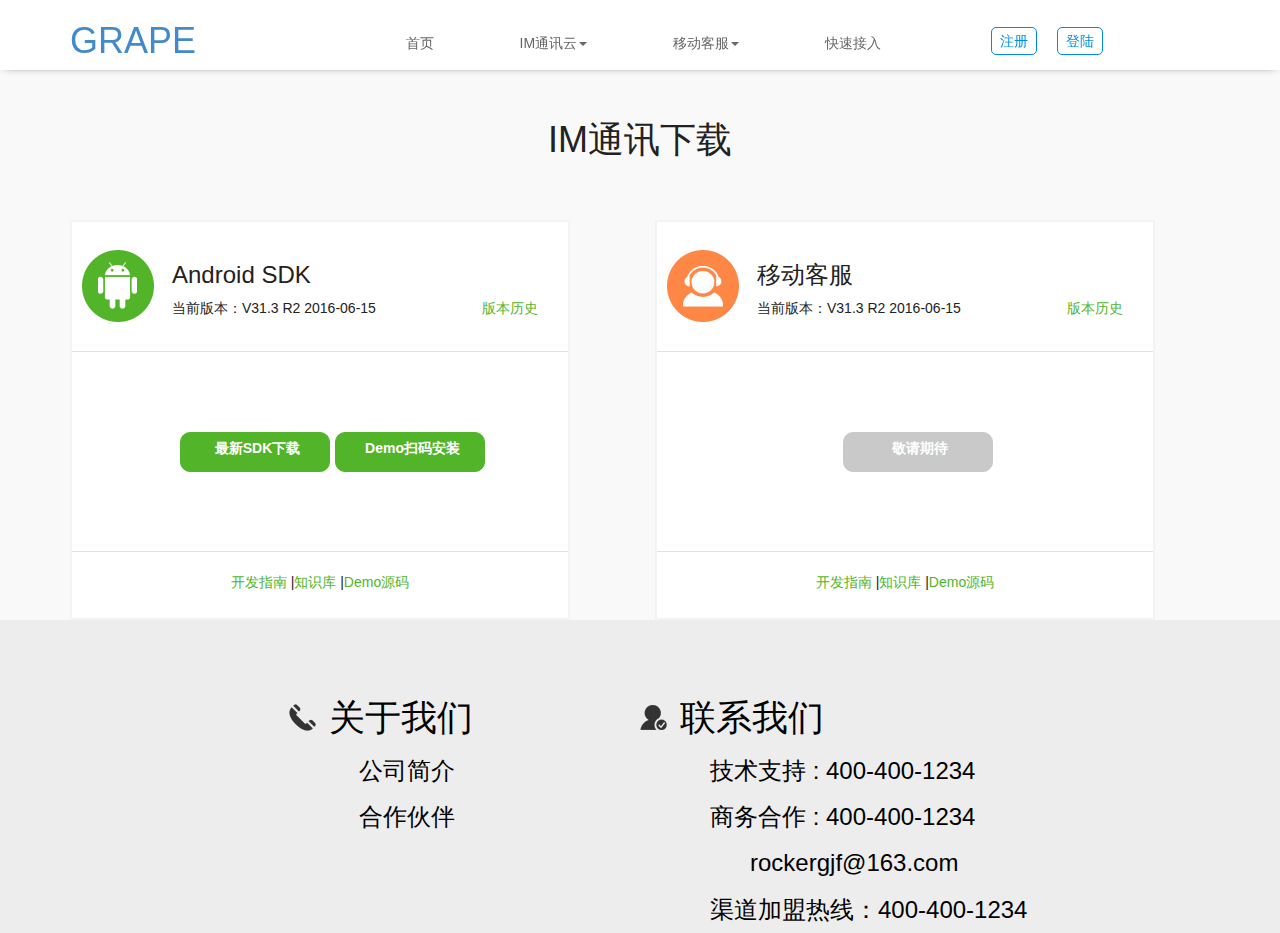
==== IMDownLoad.html @ f31fb7a4 "完成注册的页面 新问题：无 遗留问题：在ie8显示手机式样" ====
<!DOCTYPE html>
<!--[if lt IE 7]>      <html class="no-js lt-ie9 lt-ie8 lt-ie7"> <![endif]-->
<!--[if IE 7]>         <html class="no-js lt-ie9 lt-ie8"> <![endif]-->
<!--[if IE 8]>         <html class="no-js lt-ie9"> <![endif]-->
<!-- no-js 是Modernizr.js中的获取的样式标签，用于让不支持html5浏览器支持html5标签-->
<!--[if gt IE 8]><!--> <html class="no-js"> <!--<![endif]-->
<head>
    <meta charset="UTF-8">
    <!--Edge 模式告诉 IE 以最高级模式渲染文档，也就是任何 IE 版本都以当前版本所支持的最高级标准模式渲染，避免版本升级造成的影响-->
    <meta http-equiv="X-UA-Compatible" content="IE=edge">
    <title>Title</title>
    <meta name="description" content="">
    <meta name="viewport" content="width=device-width, initial-scale=1">
    <!-- Fallback For IE 9 [ Media Query and html5 Shim] -->
    <!--[if lt IE 9]>
    <script src="http://css3-mediaqueries-js.googlecode.com/svn/trunk/css3-mediaqueries.js"></script>

    <script src="http://html5shim.googlecode.com/svn/trunk/html5.js"></script>
    <![endif]-->
    <link rel="shortcut icon" type="image/x-icon" href="images/lzfavicon.ico" />

    <!-- Vendor(供应商) CSS -->
    <link rel="stylesheet" href="css/animate.css" media="all"  />
    <link rel="stylesheet" href="css/grid.css" media="all"  />
    <link rel="stylesheet" href="css/bootstrap.min.css" media="all" />
    <link rel="stylesheet" href="css/bootstrap-theme.min.css" media="all" />
    <link rel="stylesheet" href="css/hover.css" media="all" />
    <link rel="stylesheet" href="css/cbxnewgridhover.css" media="all" />
    <link rel="stylesheet" href="css/font-awesome.min.css" media="all" />
    <!-- <link rel="stylesheet" href="css/animate.css"> -->
    <!-- <link href="//maxcdn.bootstrapcdn.com/font-awesome/4.1.0/css/font-awesome.min.css" rel="stylesheet"> -->

    <!---<link href='http://fonts.googleapis.com/css?family=Open+Sans:300, 400,600,700|Raleway:400,300,500,700,600,900' rel='stylesheet' type='text/css'>--->

    <!-- Custom CSS -->
    <link rel="stylesheet" href="css/style.css" media="all" />

    <link rel="stylesheet" id="lz-switcher-style" href="css/switcher-default.css" media="all" />

    <!-- 该js框架式让 Internet Explorer 6-8 支持 HTML5 的标签-->
    <script src="js/vendor/modernizr-2.6.2.min.js"></script>

</head>
<body style="background: #f9f9f9">
<!--[if lt IE 8]>
<p class="browsehappy">We are Extreamly sorry, But the browser you are using is probably from when civilization started. Which is way behind to view this site properly. Please update to a modern browser, At least a real browser. </p>
<![endif]-->
<header  class="navbar-fixed-top" style="display: block">
    <nav class="navbar " role="navigation">
        <div class="container">
            <div class="row">
                <!-- 手机端显示导航条-->
                <div class="col-sm-3">
                    <div class="navbar-header">
                        <button type="button" class="navbar-toggle collapsed" data-toggle="collapse" data-target="#bs-example-navbar-collapse-1">
                            <span class="sr-only">Toggle navigation</span>
                            <span class="icon-bar"></span>
                            <span class="icon-bar"></span>
                            <span class="icon-bar"></span>
                        </button>
                        <h1><a class="nav-brand" href="">GRAPE</a></h1>
                    </div>

                </div>
                <div class="col-sm-8">
                    <!-- Collect the nav toggling -->
                    <div class="collapse navbar-collapse navbar-example" id="bs-example-navbar-collapse-1">
                        <ul class="nav navbar-nav">
                            <li><a href="#lz-headertop">首页</a></li>
                            <li><a href="#feature"  class="dropdown-toggle" data-toggle="dropdown">IM通讯云<b class="caret"></b></a>
                                <ul class="dropdown-menu">
                                    <li><a href="#">PHP</a></li>
                                    <li class="divider"></li>
                                    <li><a href="#">MySQL</a></li>
                                </ul>
                            </li>
                            <li><a href="#description"  class="dropdown-toggle" data-toggle="dropdown">移动客服<b class="caret"></b></a>
                                <ul class="dropdown-menu">
                                    <li><a href="#">PHP</a></li>
                                    <li class="divider"></li>
                                    <li><a href="#">MySQL</a></li>
                                </ul>
                            </li>
                            <li><a href="#screenshot">快速接入</a></li>
                        </ul>

                        <div class="register-login-div"><ul class="register-login"><li><a href="login.html">注册</a></li><li><a href=" ">登陆</a></li></ul></div>
                    </div><!-- /.navbar-collapse -->

                </div>
            </div>

        </div>
        </div>
    </nav>
</header>


<section  id = "imdownload" class="imdownload">
    <div class="container">
        <div class="row">
            <div class="imdownload-title"><h1>IM通讯下载</h1></div>

        </div>
        <div class="row imdownload-cont">
            <div class="col-sm-6 ">
                <div class="imdownload-left">
                    <div class="imdownload-left-first">
                        <div class="imdownload-left-first-title-left">
                            <h3>Android SDK</h3>
                            <h7>当前版本：V31.3 R2 2016-06-15</h7>
                        </div>
                        <div class="imdownload-left-first-title-right"><h3>&nbsp;</h3><h7><a href="">版本历史</a> </h7></div>
                    </div>
                    <div class="imdownload-left-second"><a href="">最新SDK下载</a><a href="">Demo扫码安装</a>  </div>
                    <div class="imdownload-left-third"><a href="">开发指南</a>  |<a href="">知识库</a>  |<a href="">Demo源码</a>  </div>
                </div>
            </div>
            <div class="col-sm-6  ">
                <div class="imdownload-left">
                    <div class="imdownload-right-first">
                        <div class="imdownload-left-first-title-left">
                            <h3>移动客服</h3>
                            <h7>当前版本：V31.3 R2 2016-06-15</h7>
                        </div>
                        <div class="imdownload-left-first-title-right"><h3>&nbsp;</h3><h7><a href="">版本历史</a> </h7></div>
                    </div>
                    <div class="imdownload-right-second"><a href="">敬请期待</a>  </div>
                    <div class="imdownload-left-third"><a href="">开发指南</a>  |<a href="">知识库</a>  |<a href="">Demo源码</a>  </div>
                </div>
            </div>
        </div>
    </div>
</section>

<footer class="footer-style" id="banner4" >
    <div class="container">
        <div class="row">
            <div class="col-sm-6 footer-left">
                <h1><a href="">关于我们</a> </h1>
                <h3><a href="">公司简介</a> </h3>
                <h3><a href="">合作伙伴</a> </h3>
            </div>
            <div class="col-sm-6 footer-right">
                <h1><a href="">联系我们</a> </h1>
                <h3><a href="">技术支持 : 400-400-1234</a> </h3>
                <h3><a href="">商务合作 : 400-400-1234</a> </h3>
                <h3>&nbsp;&nbsp;&nbsp;&nbsp;&nbsp;&nbsp;<a href="">rockergjf@163.com</a> </h3>
                <h3><a href="">渠道加盟热线：400-400-1234</a> </h3>

            </div>
        </div>
    </div>
</footer>
<!--  ####### site script content here ######## -->

<script type="text/javascript" src="js/vendor/jquery-1.11.1.min.js"></script>
<!-- load if our contact form or email subscribe options is used -->
<script src="js/vendor/jquery.validate.min.js"></script>
<!-- if load google maps then load this api -->
<!---<script type="text/javascript" src="https://maps.googleapis.com/maps/api/js?v=3.exp"></script>--->

<!-- if load portfolio then load this plugin -->
<script type="text/javascript" src="js/jquery.mixitup.min.js"></script>

<script type="text/javascript" src="js/grid.js"></script>

<!-- wow effect plugin -->
<script type="text/javascript" src="js/wow.min.js"></script>

<script type="text/javascript" src="js/jquery.stellar.js"></script>

<!-- load bootstrap js -->
<script type="text/javascript" src="js/bootstrap.min.js"></script>

<!-- if use kk countdown plugin then use this plugin -->
<script type="text/javascript" src="js/kkcountdown.min.js"></script>

<script type="text/javascript" src="js/imagesloaded.pkgd.min.js"></script>

<!-- Shuffle.min js -->
<script src="js/jquery.shuffle.min.js"></script>


<script type="text/javascript" src="js/main.js"></script>
<!-- LZ Custom JS  -->
<!-- <script type="text/javascript" src="js/lz-custom.js"></script>-->
</body>
</html>
---- css/grid.css ----
.da-thumbs li a,
.da-thumbs li a img {
	display: block;
	position: relative;
}
.da-thumbs li a {
	overflow: hidden;
}

.da-thumbs li a div {
/*	position: absolute;
	background: #333;
	background: rgba(75,75,75,0.7);
	width: 100%;
	height: 100%;*/
}

.da-thumbs li a div span {
	display: block;
	padding: 10px 0;
	margin: 40px 20px 20px 20px;
	text-transform: uppercase;
	font-weight: normal;
	color: rgba(255,255,255,0.9);
	text-shadow: 1px 1px 1px rgba(0,0,0,0.2);
	border-bottom: 1px solid rgba(255,255,255,0.5);
	box-shadow: 0 1px 0 rgba(0,0,0,0.1), 0 -10px 0 rgba(255,255,255,0.3);
}



.container-grid {
	width: 100%;
	position: relative;
}

.container-grid > header {
	width: 100%;
	max-width: 1240px;
	margin: 0 auto;
	position: relative;
	padding: 0 30px 50px 30px;
}

.container-grid > header {
	padding: 60px 30px 50px;
	text-align: center;
}

.container-grid > header h1 {
	font-size: 34px;
	line-height: 38px;
	margin: 0 auto;
	font-weight: 700;
	color: #333;
}

.container-grid > header h1 span {
	display: block;
	font-size: 20px;
	font-weight: 300;
}

.main > p {
	text-align: center;
	padding: 50px 20px;
}
/*

*/
/* Header Style *//*

.codrops-top {
	line-height: 24px;
	font-size: 11px;
	background: #fff;
	background: rgba(255, 255, 255, 0.5);
	text-transform: uppercase;
	z-index: 9999;
	position: relative;
	box-shadow: 1px 0px 2px rgba(0,0,0,0.2);
}

.codrops-top a {
	padding: 0px 10px;
	letter-spacing: 1px;
	color: #333;
	display: inline-block;
}

.codrops-top a:hover {
	background: rgba(255,255,255,0.8);
	color: #000;
}

.codrops-top span.right {
	float: right;
}

.codrops-top span.right a {
	float: left;
	display: block;
}
*/






























.og-grid {
	list-style: none;
	padding: 20px 0;
	margin: 0 auto;
	text-align: center;
	width: 100%;
}

.og-grid li {
	display: inline-block;
	margin: 10px 5px 0 5px;
	vertical-align: top;
	height: 250px;
}

.og-grid li > a,
.og-grid li > a img {
	border: none;
	outline: none;
	display: block;
	position: relative;
    width: 250px;
    height: 250px;
}

.og-grid li.og-expanded > a::after {
	top: auto;
	border: solid transparent;
	content: " ";
	height: 0;
	width: 0;
	position: absolute;
	pointer-events: none;
	border-bottom-color: #ddd;
	border-width: 15px;
	left: 50%;
	margin: -20px 0 0 -15px;
}

.og-expander {
	position: absolute;
	background: #ddd;
	top: auto;
	left: 0;
	width: 100%;
	margin-top: 10px;
	text-align: left;
	height: 0;
	overflow: hidden;
}

.og-expander-inner {
	padding: 50px 30px;
	height: 100%;
}

.og-close {
	position: absolute;
	width: 40px;
	height: 40px;
	top: 20px;
	right: 20px;
	cursor: pointer;
}

.og-close::before,
.og-close::after {
	content: '';
	position: absolute;
	width: 100%;
	top: 50%;
	height: 1px;
	background: #888;
	-webkit-transform: rotate(45deg);
	-moz-transform: rotate(45deg);
	transform: rotate(45deg);
}

.og-close::after {
	-webkit-transform: rotate(-45deg);
	-moz-transform: rotate(-45deg);
	transform: rotate(-45deg);
}

.og-close:hover::before,
.og-close:hover::after {
	background: #333;
}

.og-fullimg,
.og-details {
	width: 50%;
	float: left;
	height: 100%;
	overflow: hidden;
	position: relative;
}

.og-details {
	padding: 0 40px 0 20px;
}

.og-fullimg {
	text-align: center;
}

.og-fullimg img {
	display: inline-block;
	max-height: 100%;
	max-width: 100%;
}

.og-details h3 {
	font-weight: 300;
	font-size: 52px;
	padding: 40px 0 10px;
	margin-bottom: 10px;
}

.og-details p {
	font-weight: 400;
	font-size: 16px;
	line-height: 22px;
	color: #999;
}

.og-details a {
	font-weight: 700;
	font-size: 16px;
	color: #333;
	text-transform: uppercase;
	letter-spacing: 2px;
	padding: 10px 20px;
	border: 3px solid #333;
	display: inline-block;
	margin: 30px 0 0;
	outline: none;
}

.og-details a::before {
	content: '\2192';
	display: inline-block;
	margin-right: 10px;
}

.og-details a:hover {
	border-color: #999;
	color: #999;
}

.og-loading {
	width: 20px;
	height: 20px;
	border-radius: 50%;
	background: #ddd;
	box-shadow: 0 0 1px #ccc, 15px 30px 1px #ccc, -15px 30px 1px #ccc;
	position: absolute;
	top: 50%;
	left: 50%;
	margin: -25px 0 0 -25px;
	-webkit-animation: loader 0.5s infinite ease-in-out both;
	-moz-animation: loader 0.5s infinite ease-in-out both;
	animation: loader 0.5s infinite ease-in-out both;
}

@-webkit-keyframes loader {
	0% { background: #ddd; }
	33% { background: #ccc; box-shadow: 0 0 1px #ccc, 15px 30px 1px #ccc, -15px 30px 1px #ddd; }
	66% { background: #ccc; box-shadow: 0 0 1px #ccc, 15px 30px 1px #ddd, -15px 30px 1px #ccc; }
}

@-moz-keyframes loader {
	0% { background: #ddd; }
	33% { background: #ccc; box-shadow: 0 0 1px #ccc, 15px 30px 1px #ccc, -15px 30px 1px #ddd; }
	66% { background: #ccc; box-shadow: 0 0 1px #ccc, 15px 30px 1px #ddd, -15px 30px 1px #ccc; }
}

@keyframes loader {
	0% { background: #ddd; }
	33% { background: #ccc; box-shadow: 0 0 1px #ccc, 15px 30px 1px #ccc, -15px 30px 1px #ddd; }
	66% { background: #ccc; box-shadow: 0 0 1px #ccc, 15px 30px 1px #ddd, -15px 30px 1px #ccc; }
}

@media screen and (max-width: 830px) {

	.og-expander h3 { font-size: 32px; }
	.og-expander p { font-size: 13px; }
	.og-expander a { font-size: 12px; }

}

@media screen and (max-width: 650px) {

	.og-fullimg { /*display: none;*/
        width: 45%;
        float: left;
        height: auto;

    }
	.og-details {
        float:right;
        width: 45%;
    }
    .da-thumbs li a, .da-thumbs li a img {
       height: 150px;
    }
	
}
---- css/cbxnewgridhover.css ----
.cbx-latestgrid {
	position: relative;
	margin: 0 auto;
	padding: 1em 0 4em;
/*	max-width: 1000px;*/
	list-style: none;
	text-align: center;
}


/* Common style */
.cbx-latestgrid figure {
    position: relative;
/*	float: left;*/
	overflow: hidden;
	margin: 0 auto;
/*	min-width: 320px;
	max-width: 480px;*/
	height: 100%;
	width: 100%;
/*	background: #3085a3;*/
	text-align: center;
	cursor: pointer;
}

.cbx-latestgrid figure img {
	position: relative;
	display: block;
	min-height: 100%;
	max-width: 100%;
/*	opacity: 0.8;*/
}

.cbx-latestgrid figure figcaption {
	padding: 2em;
	color: #fff;
	text-transform: uppercase;
	font-size: 1.25em;
	-webkit-backface-visibility: hidden;
	backface-visibility: hidden;
}

.cbx-latestgrid figure figcaption::before,
.cbx-latestgrid figure figcaption::after {
	pointer-events: none;
}

.cbx-latestgrid figure figcaption,
.cbx-latestgrid figure figcaption > a {
	position: absolute;
	top: 0;
	left: 0;
	width: 100%;
	height: 100%;
}

/* Anchor will cover the whole item by default */
/* For some effects it will show as a button */
.cbx-latestgrid figure figcaption > a {
	z-index: 1000;
	text-indent: 200%;
	white-space: nowrap;
	font-size: 0;
	opacity: 0;
}

.cbx-latestgrid figure h2 {
	word-spacing: -0.15em;
	font-weight: 300;
}

.cbx-latestgrid figure h2 span {
	font-weight: 800;
}

.cbx-latestgrid figure h2,
.cbx-latestgrid figure p {
	margin: 0;
}

.cbx-latestgrid figure p {
	letter-spacing: 1px;
	font-size: 68.5%;
}

/*---------------*/
/***** Romeo *****/
/*---------------*/

figure.effect-romeo {
	-webkit-perspective: 1000px;
	perspective: 1000px;
}

figure.effect-romeo img {
	-webkit-transition: opacity 0.35s, -webkit-transform 0.35s;
	transition: opacity 0.35s, transform 0.35s;
	-webkit-transform: translate3d(0,0,300px);
	transform: translate3d(0,0,300px);
}

figure.effect-romeo:hover img {
	opacity: 0.6;
	-webkit-transform: translate3d(0,0,0);
	transform: translate3d(0,0,0);
}

figure.effect-romeo figcaption::before,
figure.effect-romeo figcaption::after {
	position: absolute;
	top: 50%;
	left: 50%;
	width: 80%;
	height: 1px;
	background: #fff;
	content: '';
	-webkit-transition: opacity 0.35s, -webkit-transform 0.35s;
	transition: opacity 0.35s, transform 0.35s;
	-webkit-transform: translate3d(-50%,-50%,0);
	transform: translate3d(-50%,-50%,0);
}

figure.effect-romeo:hover figcaption::before {
	opacity: 0.5;
	-webkit-transform: translate3d(-50%,-50%,0) rotate(45deg);
	transform: translate3d(-50%,-50%,0) rotate(45deg);
}

figure.effect-romeo:hover figcaption::after {
	opacity: 0.5;
	-webkit-transform: translate3d(-50%,-50%,0) rotate(-45deg);
	transform: translate3d(-50%,-50%,0) rotate(-45deg);
}

figure.effect-romeo h2{
    position: absolute;
    top: 10%;
    left: 0;
    width: 100%;
    -webkit-transition: -webkit-transform 0.35s;
    transition: transform 0.35s;
}

figure.effect-romeo p {
	position: absolute;
	top: 34%;
	left: 0;
	width: 100%;
	-webkit-transition: -webkit-transform 0.35s;
	transition: transform 0.35s;
}

figure.effect-romeo h2 {
	-webkit-transform: translate3d(0,-50%,0) translate3d(0,-150%,0);
	transform: translate3d(0,-50%,0) translate3d(0,-150%,0);
}

figure.effect-romeo p {
	padding: 0.25em 2em;
	-webkit-transform: translate3d(0,-50%,0) translate3d(0,150%,0);
	transform: translate3d(0,-50%,0) translate3d(0,150%,0);
}

figure.effect-romeo:hover h2 {
	-webkit-transform: translate3d(0,-50%,0) translate3d(0,-100%,0);
	transform: translate3d(0,-50%,0) translate3d(0,-100%,0);
}

figure.effect-romeo:hover p {
	-webkit-transform: translate3d(0,-50%,0) translate3d(0,100%,0);
	transform: translate3d(0,-50%,0) translate3d(0,100%,0);
}

/*
@media screen and (max-width: 50em) {
	.content {
		padding: 0 10px;
		text-align: center;
	}
	.grid figure {
		display: inline-block;
		float: none;
		margin: 10px auto;
		width: 100%;
	}
}*/

.cbx-latestgrid {
    padding: 0;
}
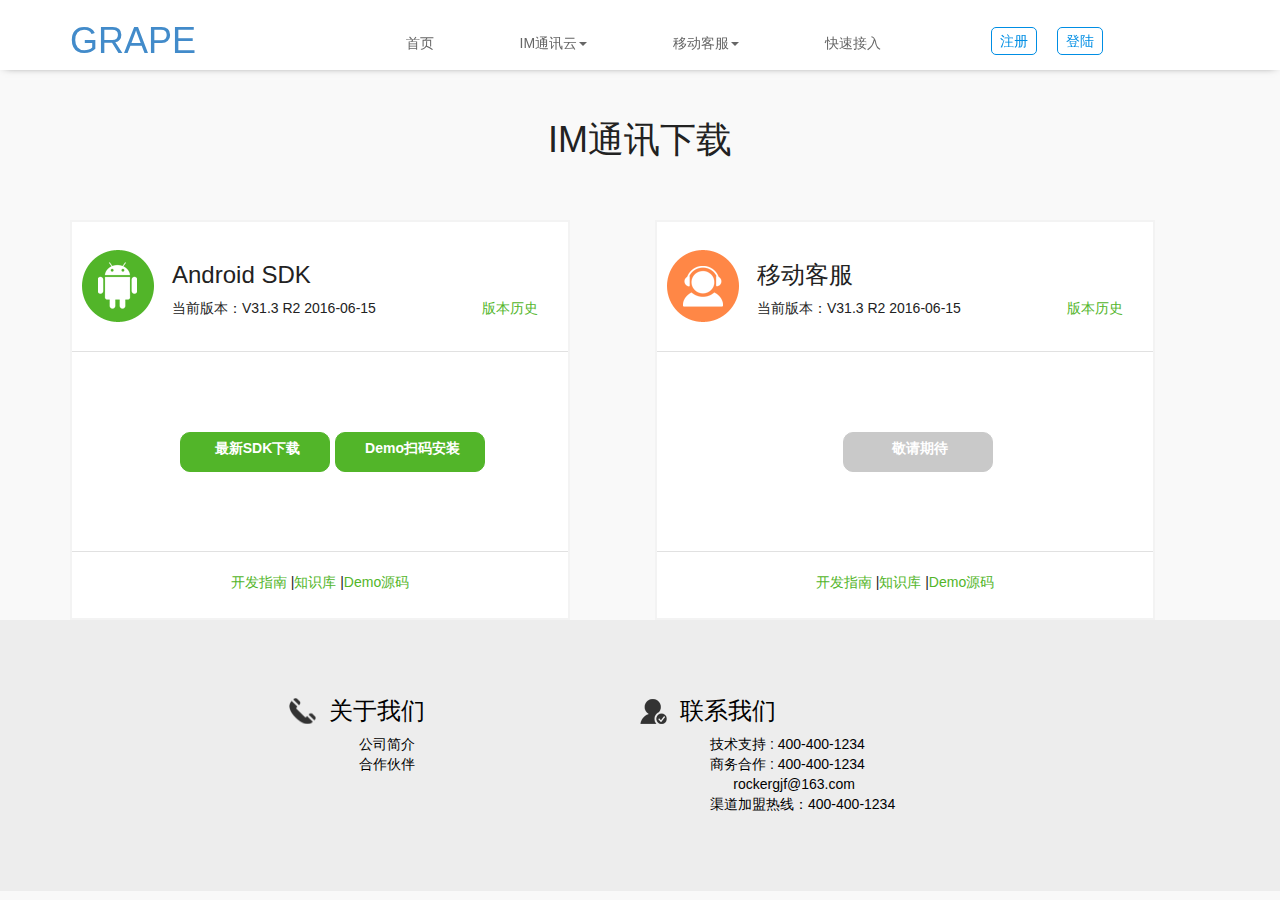
==== commit 4ef77134: "完成IMinfo的页面 新问题：无 遗留问题：在ie8显示手机式样" ====
--- a/IMDownLoad.html
+++ b/IMDownLoad.html
@@ -81,10 +81,10 @@
                                     <li><a href="#">MySQL</a></li>
                                 </ul>
                             </li>
-                            <li><a href="#screenshot">快速接入</a></li>
+                            <li><a href="login.html">快速接入</a></li>
                         </ul>
 
-                        <div class="register-login-div"><ul class="register-login"><li><a href="login.html">注册</a></li><li><a href=" ">登陆</a></li></ul></div>
+                        <div class="register-login-div"><ul class="register-login"><li><a href="register.html">注册</a></li><li><a href="login.html">登陆</a></li></ul></div>
                     </div><!-- /.navbar-collapse -->
 
                 </div>
@@ -107,7 +107,7 @@
                 <div class="imdownload-left">
                     <div class="imdownload-left-first">
                         <div class="imdownload-left-first-title-left">
-                            <h3>Android SDK</h3>
+                            <h3>Android SDK </h3>
                             <h7>当前版本：V31.3 R2 2016-06-15</h7>
                         </div>
                         <div class="imdownload-left-first-title-right"><h3>&nbsp;</h3><h7><a href="">版本历史</a> </h7></div>
@@ -137,16 +137,16 @@
     <div class="container">
         <div class="row">
             <div class="col-sm-6 footer-left">
-                <h1><a href="">关于我们</a> </h1>
-                <h3><a href="">公司简介</a> </h3>
-                <h3><a href="">合作伙伴</a> </h3>
+                <h3><a href="">关于我们</a> </h3>
+                <h7><a href="">公司简介</a> </h7>
+                <h7><a href="">合作伙伴</a> </h7>
             </div>
             <div class="col-sm-6 footer-right">
-                <h1><a href="">联系我们</a> </h1>
-                <h3><a href="">技术支持 : 400-400-1234</a> </h3>
-                <h3><a href="">商务合作 : 400-400-1234</a> </h3>
-                <h3>&nbsp;&nbsp;&nbsp;&nbsp;&nbsp;&nbsp;<a href="">rockergjf@163.com</a> </h3>
-                <h3><a href="">渠道加盟热线：400-400-1234</a> </h3>
+                <h3><a href="">联系我们</a> </h3>
+                <h7><a href="">技术支持 : 400-400-1234</a> </h7>
+                <h7><a href="">商务合作 : 400-400-1234</a> </h7>
+                <h7>&nbsp;&nbsp;&nbsp;&nbsp;&nbsp;&nbsp;<a href="">rockergjf@163.com</a> </h7>
+                <h7><a href="">渠道加盟热线：400-400-1234</a> </h7>
 
             </div>
         </div>
--- a/css/style.css
+++ b/css/style.css
@@ -1,5 +1,4 @@
-
-
+                                                                                                                                    }
 .display-none {
     display: none;
 }
@@ -443,16 +442,17 @@
     color:#fff;
 }
 .footer-left{
-    padding:5% 0 0 20%
+    padding:5% 0 10% 20%
 }
     .footer-left a{
         color: #000000;
     }
-    .footer-left h1{
+    .footer-left h3{
         background: url("../images/lianxiwomen1.png") no-repeat center left ;
         padding:0 0 0 40px; ;
     }
-    .footer-left h3{
+    .footer-left h7{
+        display: block;
         padding:0 0 0 70px;
     }
     .footer-right{
@@ -462,11 +462,12 @@
     .footer-right a{
         color: #000000;
     }
-.footer-right h1{
+.footer-right h3{
     background: url("../images/lianxiwomen.png") no-repeat center left ;
     padding:0 0 0 40px; ;
 }
-.footer-right h3{
+.footer-right h7{
+    display: block;
     padding:0 0 0 70px;
 }
 
@@ -734,3 +735,175 @@
     height: 40px;
     background:#c9c9c9 ;
 }
+
+    .ininfo-banner1-style{
+        background: #249eca  url("../images/iminfo-bg.png")  center no-repeat ;
+        -webkit-background-size: cover;
+        -moz-background-size: cover;
+        -o-background-size: cover;
+        background-size: cover;
+    }
+.ininfo-banner1-style-right{
+    margin:8% 0 0 0;
+}
+.ininfo-banner1-style-left h1{
+    font-size: 60px;
+}
+.ininfo-banner1-style-left{
+    text-align: center;
+    padding: 30% 0 0 30%;
+    color:#fff;
+}
+.iminfo-banner3-style{
+    padding-top: 20px;
+    text-align: center;
+
+}
+.iminfo-banner3-style span{
+    margin-top:10px;
+    font-size: 20px;
+    padding-top: 20px;
+    padding-bottom: 20px;
+    padding-left: 30px;
+    padding-right: 30px;
+    color: #666666;
+    display: inline-block;
+    border-left: 1px #e1e1e1 solid;
+    border-right: 1px #e1e1e1 solid;
+
+}
+.iminfo-banner3-style span:hover{
+    border-left: 1px #238efa solid;
+    border-right: 1px #238efa solid;
+}
+.imiinfo-banner3-row{
+    padding-left: 20%;
+    padding-top:130px;
+    border-bottom: 1px #e1e1e1 solid;
+}
+.imiinfo-banner3-row-shouji{
+    background: url("../images/shouji-bg.png") no-repeat  center right;
+    width: 187px;
+    height: 302px;
+}
+.imiinfo-banner3-row-shouji-title{
+    padding-top: 40px;
+    color:#fff;
+    padding-bottom: 23px;
+
+}
+.imiinfo-banner3-row-shouji-title-img{
+    padding-bottom:50px;
+    margin-bottom:30px ;
+}
+.imiinfo-banner3-row-font{
+  ;
+    text-align: left;
+}
+.imiinfo-banner3-row-font div{
+    padding-top:19px;
+    font-weight: 900;
+}
+.imiinfo-banner3-row-img{
+    margin-top:10px;
+}   
+.imiinfo-banner3-row-bg1{
+    content: url("../images/bg1.png") ;
+}
+    .imiinfo-banner3-row-bg2{
+        content: url("../images/bg2.png") ;
+    }
+    .imiinfo-banner3-row-bg3{
+        content: url("../images/bg3.png") ;
+    }
+    .imiinfo-banner3-row-bg4{
+        content: url("../images/bg4.png") ;
+    }
+    .imiinfo-banner3-row-bg5{ content: url("../images/bg5.png") ;}
+    .imiinfo-banner3-row-bg6{ content: url("../images/bg6.png") ;}
+    .imiinfo-banner3-row-bg7{ content: url("../images/bg7.png") ;}
+    .imiinfo-banner3-row-bg8{ content: url("../images/bg8.png") ;}
+    .imiinfo-banner3-row-bg9{ content: url("../images/bg9.png") ;}
+    .imiinfo-banner3-row-bg10{ content: url("../images/bg10.png") ;}
+    .imiinfo-banner3-row-bg11{ content: url("../images/bg11.png") ;}
+    .imiinfo-banner3-row-bg12{ content: url("../images/bg12.png") ;}
+    .imiinfo-banner3-row-bg13{ content: url("../images/bg13.png") ;}
+    .imiinfo-banner3-row-bg14{ content: url("../images/bg14.png") ;}
+    .imiinfo-banner3-row-bg15{ content: url("../images/bg15.png") ;}
+    .imiinfo-banner3-row-fa{
+    display: inline-block;
+    font-size: 32px;
+    margin-bottom: 10px;
+    padding: 15px;
+    color: #00a8e0;
+    border: 1px solid #00a8e0;
+    width: 60px;
+    height: 60px;
+    border-radius: 50%;
+    transition:  all ease-in .4s;
+    -webkit-transition: all ease-in .4s;
+    -moz-transition: all ease-in .4s;
+}
+.imiinfo-banner3-row-fa:hover{
+    color: #fff;
+    box-shadow: inset 0px 0px 0px 50px #a7d1fd;
+    -webkit-box-shadow: inset 0px 0px 0px 50px #a7d1fd;
+    -moz-box-shadow: inset 0px 0px 0px 50px #a7d1fd;
+    border: 2px solid transparent;
+}
+.imiinfo-banner3-row-fa-middel{
+    height: 60px;
+    width: 80px;
+    background: url("../images/bg4.png") center no-repeat;
+    display: inline-block;
+    margin-bottom: 10px;
+}
+.imiinfo-banner3-row-bottom{
+    padding:0;
+}
+.imiinfo-banner3-row-bottom h3 {
+    display: inline-block;
+   width:100px;
+}
+.imiinfo-banner3-row-img{
+    height:115px;
+}
+.imiinfo-banner3-row-img ul{
+    padding-left:0px;
+    float: left;
+}
+.imiinfo-banner3-row-img ul li{
+    list-style: none;
+    text-align: left;
+}
+    .imiinfo-banner3-row-img ul li h3{
+    margin-top: 0px;
+    margin-bottom: 0px;
+}
+
+    #go-to-top a {
+        text-decoration:none;
+        display: none;
+        position: fixed;
+        bottom: 5px;
+        right: 5px;
+        text-align: center;
+        line-height: 60px;
+        margin: 0 20px 20px;
+        background:url(../images/ui.totop.png) no-repeat left top;
+        width: 51px;
+        height: 51px;
+        transition: .3s;
+        -webkit-transition: .3s;
+        -moz-transition: .3s;
+        -o-transition: .3s;
+        -ms-transition: .3s;
+    }
+    #go-to-top a:hover {
+        background: #00a7dd;
+        color: #fff;
+        background:url(../images/ui.totop.png) no-repeat left -51px;
+    }
+
+
+
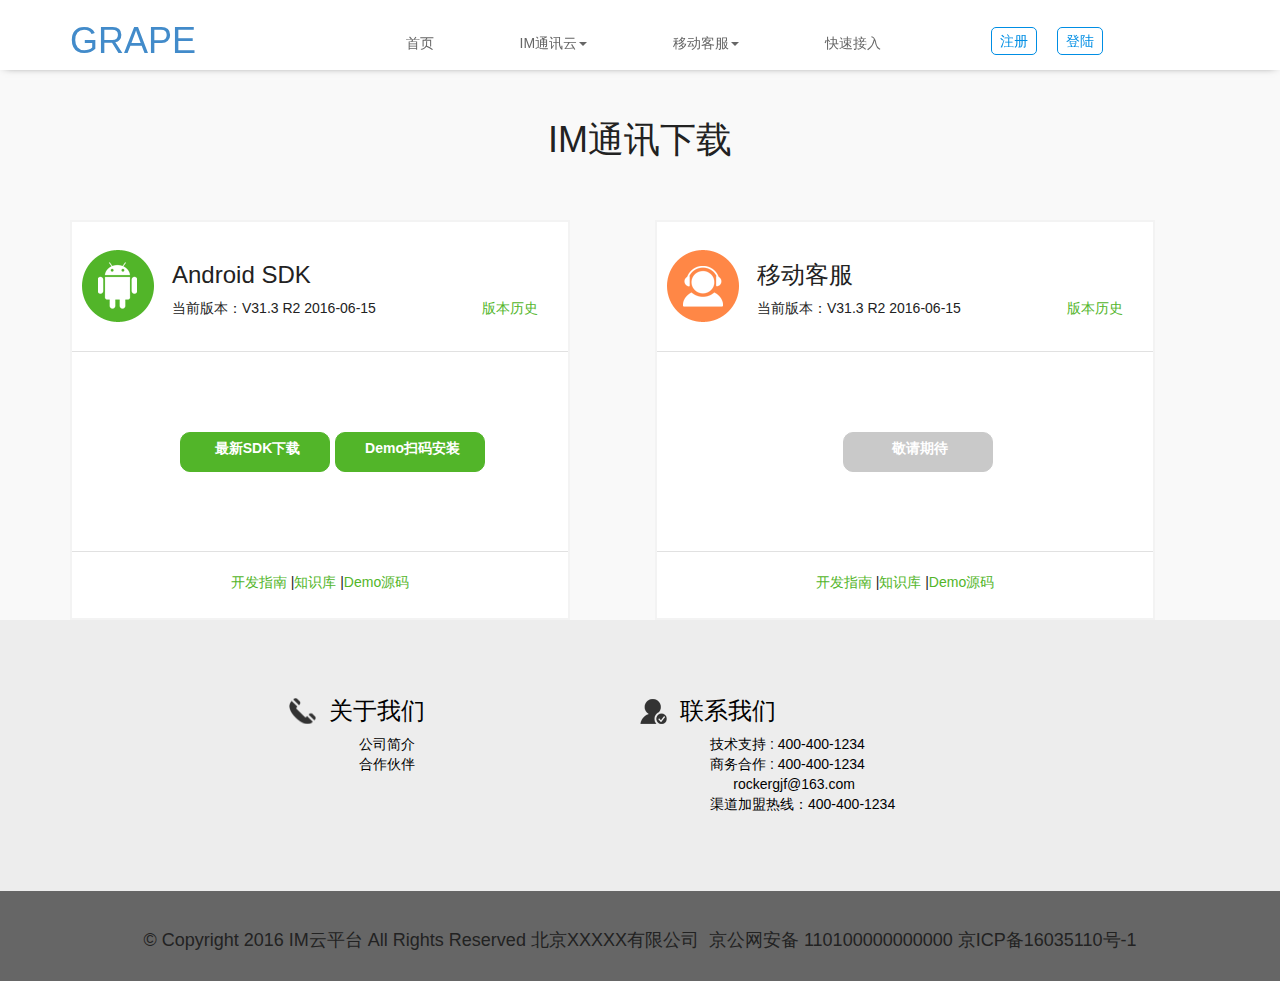
==== commit 228caebf: "增加客服页面 新问题：无 遗留问题：在ie8显示手机式样" ====
--- a/IMDownLoad.html
+++ b/IMDownLoad.html
@@ -66,22 +66,22 @@
                     <!-- Collect the nav toggling -->
                     <div class="collapse navbar-collapse navbar-example" id="bs-example-navbar-collapse-1">
                         <ul class="nav navbar-nav">
-                            <li><a href="#lz-headertop">首页</a></li>
+                            <li><a href="index.html">首页</a></li>
                             <li><a href="#feature"  class="dropdown-toggle" data-toggle="dropdown">IM通讯云<b class="caret"></b></a>
                                 <ul class="dropdown-menu">
-                                    <li><a href="#">PHP</a></li>
+                                    <li><a href="IMInfo.html">简介</a></li>
                                     <li class="divider"></li>
-                                    <li><a href="#">MySQL</a></li>
+                                    <li><a href="IMDownLoad.html">下载</a></li>
                                 </ul>
                             </li>
                             <li><a href="#description"  class="dropdown-toggle" data-toggle="dropdown">移动客服<b class="caret"></b></a>
                                 <ul class="dropdown-menu">
-                                    <li><a href="#">PHP</a></li>
+                                    <li><a href="IMService.html">客服</a></li>
                                     <li class="divider"></li>
-                                    <li><a href="#">MySQL</a></li>
+                                    <li><a href="IMDownLoad.html">下载</a></li>
                                 </ul>
                             </li>
-                            <li><a href="login.html">快速接入</a></li>
+                            <li><a href="register.html">快速接入</a></li>
                         </ul>
 
                         <div class="register-login-div"><ul class="register-login"><li><a href="register.html">注册</a></li><li><a href="login.html">登陆</a></li></ul></div>
@@ -151,6 +151,9 @@
             </div>
         </div>
     </div>
+    <div style="background: #666666;height:90px;padding-top: 30px;text-align: center">
+        <h4>© Copyright 2016 IM云平台 All Rights Reserved 北京XXXXX有限公司  京公网安备 110100000000000 京ICP备16035110号-1</h4>
+    </div>
 </footer>
 <!--  ####### site script content here ######## -->
 
--- a/css/style.css
+++ b/css/style.css
@@ -376,11 +376,11 @@
     display: inline-block;
     font-size: 32px;
     margin-bottom: 10px;
-    padding: 22px;
+    padding: 1px;
     color: #00a8e0;
     border: 2px solid #00a8e0;
-    width: 105px;
-    height: 95px;
+    width: 80px;
+    height: 80px;
     /*border-radius: 50%;*/
     transition:  all ease-in .4s;
     -webkit-transition: all ease-in .4s;
@@ -808,28 +808,28 @@
     margin-top:10px;
 }   
 .imiinfo-banner3-row-bg1{
-    content: url("../images/bg1.png") ;
+    background: url("../images/bg1.png") no-repeat  center ;
 }
     .imiinfo-banner3-row-bg2{
-        content: url("../images/bg2.png") ;
+        background: url("../images/bg2.png") no-repeat  center ;
     }
     .imiinfo-banner3-row-bg3{
-        content: url("../images/bg3.png") ;
+        background: url("../images/bg3.png")  no-repeat  center;
     }
     .imiinfo-banner3-row-bg4{
-        content: url("../images/bg4.png") ;
-    }
-    .imiinfo-banner3-row-bg5{ content: url("../images/bg5.png") ;}
-    .imiinfo-banner3-row-bg6{ content: url("../images/bg6.png") ;}
-    .imiinfo-banner3-row-bg7{ content: url("../images/bg7.png") ;}
-    .imiinfo-banner3-row-bg8{ content: url("../images/bg8.png") ;}
-    .imiinfo-banner3-row-bg9{ content: url("../images/bg9.png") ;}
-    .imiinfo-banner3-row-bg10{ content: url("../images/bg10.png") ;}
-    .imiinfo-banner3-row-bg11{ content: url("../images/bg11.png") ;}
-    .imiinfo-banner3-row-bg12{ content: url("../images/bg12.png") ;}
-    .imiinfo-banner3-row-bg13{ content: url("../images/bg13.png") ;}
-    .imiinfo-banner3-row-bg14{ content: url("../images/bg14.png") ;}
-    .imiinfo-banner3-row-bg15{ content: url("../images/bg15.png") ;}
+        background: url("../images/bg4.png") no-repeat  center;
+    }
+    .imiinfo-banner3-row-bg5{ background: url("../images/bg5.png") no-repeat  center;}
+    .imiinfo-banner3-row-bg6{ background: url("../images/bg6.png") no-repeat  center;}
+    .imiinfo-banner3-row-bg7{ background: url("../images/bg7.png") no-repeat  center;}
+    .imiinfo-banner3-row-bg8{ background: url("../images/bg8.png") no-repeat  center;}
+    .imiinfo-banner3-row-bg9{ background: url("../images/bg9.png") no-repeat  center;}
+    .imiinfo-banner3-row-bg10{ background: url("../images/bg10.png") no-repeat  center;}
+    .imiinfo-banner3-row-bg11{ background: url("../images/bg11.png") no-repeat  center;}
+    .imiinfo-banner3-row-bg12{ background: url("../images/bg12.png") no-repeat  center;}
+    .imiinfo-banner3-row-bg13{ background: url("../images/bg13.png") no-repeat  center;}
+    .imiinfo-banner3-row-bg14{ background: url("../images/bg14.png") no-repeat  center;}
+    .imiinfo-banner3-row-bg15{ background: url("../images/bg15.png") no-repeat  center;}
     .imiinfo-banner3-row-fa{
     display: inline-block;
     font-size: 32px;
@@ -845,10 +845,10 @@
     -moz-transition: all ease-in .4s;
 }
 .imiinfo-banner3-row-fa:hover{
-    color: #fff;
-    box-shadow: inset 0px 0px 0px 50px #a7d1fd;
-    -webkit-box-shadow: inset 0px 0px 0px 50px #a7d1fd;
-    -moz-box-shadow: inset 0px 0px 0px 50px #a7d1fd;
+    color: #0f69e0;
+    box-shadow: inset 0px 0px 0px 50px rgba(167, 209, 253, 0.01);
+    -webkit-box-shadow: inset 0px 0px 0px 50px rgba(167, 209, 253, 0.02);
+    -moz-box-shadow: inset 0px 0px 0px 50px rgba(167, 209, 253, 0.04);
     border: 2px solid transparent;
 }
 .imiinfo-banner3-row-fa-middel{
@@ -904,6 +904,27 @@
         color: #fff;
         background:url(../images/ui.totop.png) no-repeat left -51px;
     }
-
-
-
+    .imservicev-banner1-style{
+        background: #249eca  url("../images/service_bg.png")  center no-repeat ;
+        -webkit-background-size: cover;
+        -moz-background-size: cover;
+        -o-background-size: cover;
+        background-size: cover;
+    }
+     .imservice-banner3-row-img ul{
+         padding-left: 12%;
+         padding-right: 10%;
+     }
+    .imiinfo-banner3-row-A_bg5{ background: url("../images/A_bg.png") no-repeat  center;}
+    .imiinfo-banner3-row-yuyin{ background: url("../images/yuyin_bg.png") no-repeat  center;}
+    .imiinfo-banner3-row-shipin{ background: url("../images/shipin_bg.png") no-repeat  center;}
+    .imiinfo-banner3-row-shouji_bg{ background: url("../images/shouji_bg.png") no-repeat  center;}
+    .imiinfo-banner3-row-web{ background: url("../images/diannao_bg.png") no-repeat  center;}
+    .imiinfo-banner3-row-h5{ background: url("../images/h5_bg.png") no-repeat  center;}
+    .imiinfo-banner3-row-xihuan{ background: url("../images/xinhuan_bg.png") no-repeat  center;}
+    .imiinfo-banner3-row-chuangjianwenti{ background: url("../images/changjianwenti_bg.png") no-repeat  center;}
+    .imiinfo-banner3-row-jiqiren{ background: url("../images/jiqiren_bg.png") no-repeat  center;}
+    .imiinfo-banner3-row-anquan{ background: url("../images/anquan_bg.png") no-repeat  center;}
+
+
+
